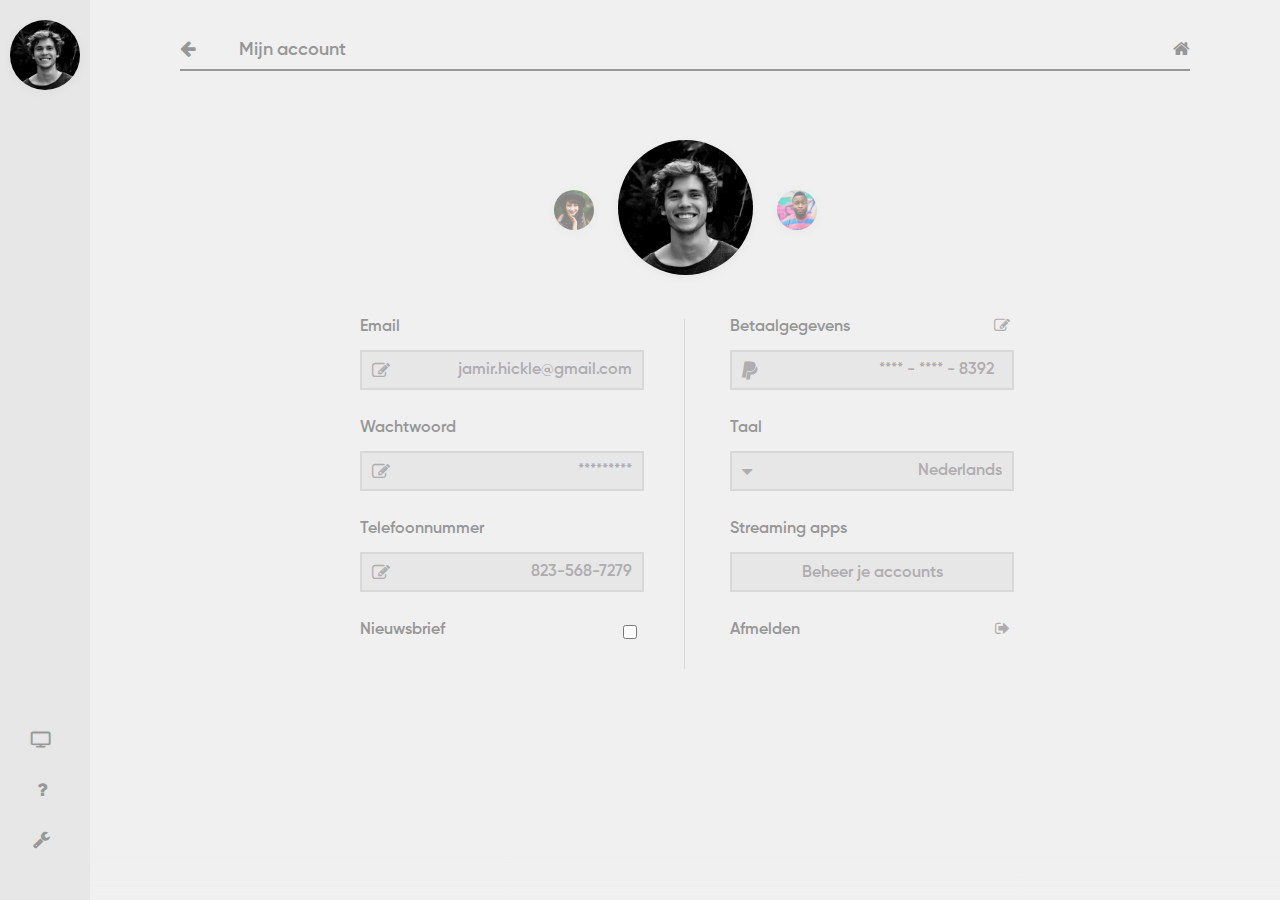
==== pages/account.html @ 816b872e "loading v 1" ====
<!doctype html>

<html lang="NL">
<head>
  <meta charset="utf-8">

    <title>Wizzy</title>
    <meta name="description" content="Bachelorproef van Quinten Berghman in opdracht van de Artesis Plantijn Hogeschool Antwerpen">
    <meta name="author" content="Quinten Berghman">
    <meta name="viewport" content="width=device-width, initial-scale=1">
    <link rel="icon" type="image/x-icon" href="../img/logo.jpg">
    <link rel="stylesheet" href="../css/reset.css">
    <link rel="stylesheet" href="../css/font-awesome.min.css">
    <link rel="stylesheet" href="../css/style.css">
    <link rel="stylesheet" href="../css/mediaquery.css">
</head>

<body>
    
    <div class="grid_container">
        <aside>
            <a href="account.html"><div class="profielfoto"></div></a>
            <i class="fa fa-bars hamburger"></i>
            <div class="icons">
                <ul>
                    <li><a href="tvkeuze.html"><i class="fa fa-television"></i></a></li>
                    <li><a href="faq.html"><i class="fa fa-question"></i></a></li>
                    <li><a href="instellingen.html"><i class="fa fa-wrench"></i></a></li>
                </ul>
            </div>
        </aside>
        
        <main>
            <header class="">
                <ul class="normalBar">
                    <li><a href="#"><i onclick="history.back();" class="fa fa-arrow-left"></i></a></li>
                    <li>Mijn account</li>
                    <li><a href="home.html"><i class="fa fa-home"></i></a></li>
                </ul>
            </header>
            <section class="myAccount">
                <!--<h1>Account gegevens</h1>-->
                    <div class="accountProfiles">
                        <div class="secondProfile"></div>
                        <div class="currentProfile"></div>
                        <div class="thirdProfile"></div>
                    </div>
                <div class="options">
                    <div class=" personalOptions">
                        <h2>Email</h2>
                            <div class="inputColor">
                            <ul>
                                <li><a href="#"><i class="fa fa-pencil-square-o"></i></a></li>
                                <li>jamir.hickle@gmail.com</li>
                            </ul>
                        </div>
                        <h2>Wachtwoord</h2>
                            <div class="inputColor">
                            <ul>
                                <li><a href="#"><i class="fa fa-pencil-square-o"></i></a></li>
                                <li>*********</li>
                            </ul>
                        </div>
                        <h2>Telefoonnummer</h2>
                            <div class="inputColor">
                            <ul>
                                <li><a href="#"><i class="fa fa-pencil-square-o"></i></a></li>
                                <li>823-568-7279</li>
                            </ul>
                        </div>
                        <div class="optionTitle">
                        <label>Nieuwsbrief</label><input type="checkbox">
                        </div>
                    </div>
                    <div class="generalOptions">
                        <h2>Betaalgegevens</h2>
                                <a href="#"><i class="fa fa-pencil-square-o"></i></a>
                            <div class="inputColor">
                            <ul>
                                <li><i class="fa fa-paypal"></i></li>
                                <li>**** - **** - 8392</li>
                            </ul>
                        </div>
                        <h2>Taal</h2>
                            <div class="inputColor">
                                <ul>
                                <li><i class="fa fa-caret-down" aria-hidden="true"></i></li>
                                <li>
                            
                            <select name="language">
                                <option value="nl">Nederlands</option> 
                                <option value="fr">français</option>
                                <option value="en">English</option>
                                <option value="de">Deutsch</option>
                            </select></li>
                                    </ul>
                        </div>
                        <h2>Streaming apps</h2>
                        <a href="#" class="streamingApps">
                        <div class="inputColor">
                            <p>Beheer je accounts</p>
                        </div></a>
                        <h2>Afmelden</h2>
                        <a href="../index.html"><i class="fa fa-sign-out"></i></a>
                    </div>
                </div>
            </section>
        </main>
        
         <footer></footer>
    </div>
    
    <script src="../js/jquery-3.1.1.min.js"></script>
    <script src="../js/isotope.pkgd.min.js"></script>
    <script src="../js/script.js"></script>
</body>
</html>
---- css/style.css ----
@font-face {
    font-family: Gilroy;
    src: url(fonts/Gilroy-Semibold.otf);
}

@font-face {
    font-family: Gilroy;
    src: url(fonts/Gilroy-Medium.otf);
    font-weight:200;
}

body {
    background-color:#F0F0F0;
    font-family:Gilroy;
    color:#AFADAF;
    background-size:cover;
    background-repeat:no-repeat;
    background-position:left;
}

h2{
    font-size:18px;
    color:#979797;
    margin-bottom:30px;
}
.hidden{
    display:none !important;
}

.grid_container {    
    height:100vh;
    display:grid;
    grid-template-columns:90px 90px auto 90px;
    grid-template-rows: auto 100px;
}

.hamburger{
    display:none;
}
aside {
    background-color:#E7E7E7;
    grid-column-start:1;
    position:fixed;
    height:100vh;
    z-index:2;
}

main {
    //background-color:cadetblue;
    grid-column-start:3;
    grid-column-end:4;
    z-index:1;
}

.floatLeft{
    float:left;
}

.floatRight{
    float:right;
}

a {
    color:inherit;
    text-decoration: none;
}

.button{
    background-color:#E7E7E7;
    border:1px solid #D8D8D8;
}

.button:hover{
    background-color:#AFADAF;
    color:#F0F0F0;
}

main section{
    margin-top:100px;
}

footer {
    background-image: linear-gradient(0deg, #F0F0F0 2%, rgba(240,240,240,0.00) 97%);
    height:50px;
    position:fixed;
    bottom:0;
    z-index:1;
    width:100%;
}

input[type=checkbox]{
    background: #E7E7E7;
    border: 1px solid #AFADAF;
    width:14px;
    height:14px;
}

input[type=checkbox]:checked{
    background-color:#E7E7E7;
    border: 1px solid #AFADAF;
    color:black;
}

.normalBar{
    color:#979797;
    padding-bottom:10px;
    border-bottom:2px solid #979797;
}

.normalBar li:nth-of-type(3){
    float:right;
    margin-right:0;
}

.normalBar i{cursor:pointer;}
.normalBar .fa.fa-star-o:hover::before{
    content: "\f005";
}

.filledStar::before{
    content: "\f005";
}

/* ----------------------------------

Sidebar 

----------------------------------- */
.profielfoto {
    width:70px;
    height:70px;
    margin:20px 10px 10px 10px;
    border-radius:50%;
    background: #D8D8D8;
    background-image:url(../img/profielfoto.jpg);
    background-position:center;
    background-size: cover;
    background-repeat:no-repeat;
    box-shadow: 0 2px 9px 0 rgba(157,157,157,0.11);
    cursor:pointer;
}

aside .icons {
    height:auto;
    position:absolute;
    bottom:0px;
}

aside .icons ul {
    text-align: center;
    color: #979797;
    font-size: 18px;
    margin-bottom:50px;
}

aside .icons li {
    margin:31px;
    margin-bottom:20px;
}



aside .icons li:first-of-type {
   text-shadow: 0px 0px 1px #979797;
}


/* ----------------------------------

Home Search Bar 

----------------------------------- */
.headerShadow{
    box-shadow: 0 0 37px 17px #F0F0F0;
    box-shadow:0 0 30px 17px #F0F0F0;
}

header {
    height:100px;
    background-color:#F0F0F0;
    position:fixed;
    z-index:3;
}

header ul {
    padding:40px 0 30px 0;
    color:#AFADAF;
    /*background-color:#F0F0F0;
    box-shadow: 0 0 37px 17px #F0F0F0;
    z-index:3;*/
    
}

header ul li {
    display:inline-block;
    font-size:18px;
    margin-right:40px;
}

.homeNormalBar{color:#D8D8D8;}

.homeNormalBar i{color:#AFADAF;}

.homeNormalBar li:hover{color:#AFADAF;}

.homeNormalBar .selected, .homeNormalBar.selected:hover{color:#AFADAF;}

.homeSearchBar{
    color:#979797;
    padding-bottom:10px;
    border-bottom:2px solid #979797;
}

.homeSearchBar input{
    background-color:#F0F0F0;
    width:600px;
    border:none;
    font-size:18px;
    color:#979797;
}

.homeSearchBar input::-webkit-input-placeholder { /* Chrome/Opera/Safari */
  color: #979797;
}
.homeSearchBar input::-moz-placeholder { /* Firefox 19+ */
  color: #979797;
}
.homeSearchBar input:-ms-input-placeholder { /* IE 10+ */
  color: #979797;
}
.homeSearchBar input:-moz-placeholder { /* Firefox 18- */
  color: #979797;
}

.homeSearchBar li:last-of-type{
    position:relative;
    float:right;
    margin-right:0;
}

.searchExtended{
    margin-top:100px;
    color:#979797;
    z-index:99;
}

.searchExtended h2{
    font-size:24px;
    margin-bottom:30px;
}

.searchExtended article{
    margin-top:40px;
}

.searchExtended article label{
    color:#AFADAF;
}

.searchExtended input[type=checkbox]{
    margin-right:15px;
}

.searchExtended div{
    display:inline-block;
    margin-right:40px;
    margin-bottom:20px;
}

.homeSearchBar li:nth-of-type(2){
    width:4%;
}

/* ----------------------------------

Main - gallery 

----------------------------------- */

main .gallery{
    margin-top:117px;
    //height:auto !important;
    //display:grid;
    //grid-template-columns: repeat(4, 1fr);
    //grid-auto-rows:dense;
    //grid-gap:1rem;
    //justify-content:space-between;
    //margin-bottom:40px;
    
    background-color:aqua;
}

.gallery_item{
    width:220px;
    //height:auto;
    box-shadow: 0 2px 9px 0 rgba(157,157,157,50);    
    position:relative; 
    //width:30.333%;
    //margin-right:3%;
    margin-bottom:30px;
    margin:20px;
    
}

.gallery_item a{
    width:inherit;
    height:inherit;
}

.gallery_item.television{
    background-color:#59AFBA;
    color:#59AFBA;
}

.gallery_item.television:hover{
    box-shadow: 0 0 9px 2px rgba(89,175,186,100);
}

.gallery_item.netflix{
    background-color:#C11C10;
    color:#C11C10;
}

.gallery_item.netflix:hover{
    box-shadow: 0 0 6px 1px rgba(193,28,16,10);
}

.gallery_item.amazon{
    background-color:rgb(120,170,24);
    color:rgb(120,170,24);
}

.gallery_item.amazon:hover{
    box-shadow: 0 0 6px 1px rgba(120,170,24,10);
}

.gallery_item img{
    //width:inherit;
    height:160px;
    min-width:inherit;
    //height:inherit;
}

.gallery_item_info{
    font-size:12px;
    padding:15px;
    height:auto;
    background-color:white; 
}

.gallery_item_info p{
    line-height:1 !important;
    text-align: right;
    font-weight:200;
}

.gallery_item_info i{
    float:left;
    font-size:14px;
    position:relative;
}

.gallery_item_info i img{
    width:25px;
    height:auto;
    position:absolute;
    top:-5px;
}

.amazon .gallery_item_info i img{
    width:45px;
}

.gallery_item .img_container{
    width:220px;
    min-width:220px;
    overflow:hidden;
    width:inherit;
    min-width:inherit;
    height:inherit;
    height:140px;
    margin-bottom:5px;
    
}
.grid-sizer{width:220px;}
/* ----------------------------------

myAccount

----------------------------------- */

.accountProfiles{
    width:283px;
    margin:30px auto;
}

.myAccount{
    margin-top:120px;
}

.myAccount .secondProfile, .thirdProfile{
    width:40px;
    height:40px;
    margin:20px 10px 10px 10px;
    border-radius:50%;
    background: #D8D8D8;
    opacity:0.5;
    background-position:center;
    background-size: cover;
    background-repeat:no-repeat;
    box-shadow: 0 2px 9px 0 rgba(157,157,157,0.11);
    cursor:pointer;
    display:inline-block;
    margin-bottom:55px;
}

.myAccount .secondProfile{
    background-image:url(../img/profielfoto2.jpeg);
}

.myAccount .thirdProfile{
    background-image:url(../img/profielfoto3.jpeg);
}

.myAccount .secondProfile:hover, .thirdProfile:hover{
    opacity:1;
}

.myAccount .currentProfile{
    width:135px;
    height:135px;
    margin:20px 10px 10px 10px;
    border-radius:50%;
    background: #D8D8D8;
    background-image:url(../img/profielfoto.jpg);
    background-position:center;
    background-size: cover;
    background-repeat:no-repeat;
    box-shadow: 0 2px 9px 0 rgba(157,157,157,0.11);
    cursor:pointer;
    display:inline-block;
}

.myAccount .options{
    color:#AFADAF;
}

.myAccount .options > :first-child{
    border-right:1px solid #D8D8D8;
    padding-right:70px;
} 

.myAccount .inputColor{
    background-color:#E7E7E7;
    border: 2px solid #D8D8D8;
    width:280px;
    height:36px;
    margin-bottom:30px;
}

.myAccount .streamingApps .inputColor:hover{
    background-color:#D8D8D8;
    color:#AFADAF;
}

.myAccount h2, .myAccount .optionTitle h2{
    font-size:16px;
    margin-bottom:15px;
}

.myAccount .options li{
    display:inline-block;
}

.myAccount .options li i{
    font-size:18px;
}

.myAccount .options ul{
    padding:10px;
}

.optionTitle label{
    color:#979797;
}

.myAccount .optionTitle{
    width:280px;
}

.myAccount .options ul li:nth-child(1), .optionTitle label, .optionTitle h2 {
    float:left;
}

.myAccount .options ul li:nth-child(2), .optionTitle input, .optionTitle i{
    float:right;
}

.myAccount .generalOptions i.fa.fa-pencil-square-o, .myAccount .generalOptions i.fa.fa-sign-out{
    float:right;
    position:relative;
    top:-33px;
}

.myAccount select{
    font-family:Gilroy;
    font-size:16px;
    color:#AFADAF;
    background-color:#E7E7E7;
    border:none;
    height:25px;
    position:relative;
    padding-left:160px;
    top:-5px;
    text-align:center;
    -webkit-appearance: none;
    display:inline-bock;
    cursor:pointer;
}

.myAccount .streamingApps p{
    text-align:center;
    padding-top:7px;
}

.myAccount .options{
    display:grid;
    grid-template-columns: 325px 280px;
    grid-column-gap: 45px;
    justify-content: center;
}

.myAccount .personalOptions{
    grid-column-start:1;
    grid-column-end: 1;
}

.myAccount .generalOptions{
    grid-column-start:2;
    grid-column-end: 2;
}


/* ----------------------------------

keuzePaneel

----------------------------------- */

.keuzePaneel .suggestieOption, .keuzePaneel .kanaalOption{
    width:45%;
    color:#979797;
    text-align:center;
}

.keuzePaneel .suggestieOption .selectFunctie{
    background:url(../img/suggesties.jpg) no-repeat;
    background-size:cover;
    background-position:left;
    height:375px;
}

.keuzePaneel .kanaalOption .selectFunctie{
    background:url(../img/planTV.jpg) no-repeat;
    background-size:cover;
    background-position:center;
    height:375px;
}

.keuzePaneel h2{
    margin:30px 0;
    font-size:18px;
}

.keuzePaneel p{
    font-size:12px;
    margin:0 20px;
    color:#AFADAF;
}

/* ----------------------------------

suggesties

----------------------------------- *//*
.suggestionBox{
    outline:2px solid #979797;
    margin-top:30px;
    height:540px;
}

.suggestionBox .suggestionPicture{
    height:540px;
    width:40%;
    background-image:url(../img/series/perfect.jpg);
    background-position:center;
    background-size: cover;
    background-repeat:no-repeat;*//*
    border-right:2px solid #979797;
    overflow: hidden;
}

.suggestionBox .suggestionInfo{
    width:50%;
    height:540px;
    padding-right:40px;
    padding-left:40px;
}
*/
.aanpassenSuggesties .suggestionBox{
    outline:2px solid #979797;
    margin-top:30px;
    height:540px;
}

.suggesties .suggestionBox{
    height:540px;
    display:grid;
    margin-top:30px;
    outline:2px solid #979797;
    grid-template-columns: 40% 60%;
}

.suggestionPicture{
    height:inherit;
    grid-column-start: 1;
    border-right:2px solid #979797;
    overflow:hidden;
}

 .suggestionPicture img{
    height:inherit;
    width:auto;
    position:relative;
    left:-350px;
}

.suggestionInfo{
      padding-right:40px;
        padding-left:40px;
}

.navUL li{
    display:inline-block;
    margin-right:40px;
    color:#AFADAF;
    cursor:pointer;
}

.navUL li:hover{
    color:#979797;
}

.navUL .selected{
    color:#979797;
}

.navUL li:nth-of-type(3){
    float:right;
    margin:0;
}

.suggestionBox .suggestionInfo h1{
    font-size:36px;
    color:#979797;
    margin:30px 0;
}

.suggestionBox .suggestionInfo .metaInfo li{
    display:inline-block;
    margin-right:30px;
    color:#979797;
}

.suggestionBox .suggestionInfo .serieTags li{
    display:inline-block;
    background-color:#AFADAF;
    padding:5px;
    color:#F0F0F0;
    margin-right:15px;
    margin:20px 15px 20px 0;
    font-size:10px;
}

.suggestionBox .suggestionInfo p{
    color:#979797;
    line-height: 18px;
    text-align:justify;
    font-size:12px;
}

.suggestionBox .cancelSuggestion{
    width:150px;
    height:40px;
    background-color:#E7E7E7;
    border:1px solid #D8D8D8;
    color:#AFADAF;
    font-size:26px;
    float:left;
}

.suggestionBox .acceptSuggestion{
    width:150px;
    height:40px;
    background-color:#D8D8D8;
    border:1px solid #D8D8D8;
    color:#979797;
    font-size:26px;
    float:right;
}

.suggestionBox .cancelSuggestion i, .suggestionBox .acceptSuggestion i{
    width:inherit;
    text-align:center;
    padding-top:5px;
}

.suggestionBox .decideSuggestion{
    margin-top:10%;
}

.aanpassenSuggesties .suggestionBox{
    overflow-x:auto;
}

.suggestionBox .preferChanges li{
    padding:15px 30px;
    font-size:14px;
}

.suggestionBox .preferChanges li input{
    float:right; 
}

.suggestionBox .preferChanges li:nth-of-type(odd){
    background-color:#E7E7E7;
}

.suggestionBox .preferChanges li:nth-of-type(even){
    padding:15px 30px
}
::-webkit-scrollbar {
    width: 0px;  /* remove scrollbar space */
    background: transparent;  /* optional: just make scrollbar invisible */
}

.aanpassenSuggesties .searchBar{
    background-color:#E7E7E7;
    border:1px solid #D8D8D8;
    color:#AFADAF;
    width:auto;
}

.aanpassenSuggesties .searchBar input::placeholder{
    color:#AFADAF;
    background-color:#E7E7E7;
    font-family:Gilroy;
    font-size:14px;
}

.aanpassenSuggesties input#searchSuggestions::-webkit-input-placeholder, .aanpassenSuggesties input#searchSuggestions::-moz-placeholder, .aanpassenSuggesties input#searchSuggestions:-ms-input-placeholder, .aanpassenSuggesties input#searchSuggestions:-moz-placeholder {
    color:#AFADAF;
    font-family:Gilroy;
    font-size:14px;
}

.aanpassenSuggesties input:focus{
    outline-offset:0;
    outline:none;
    font-family:Gilroy;
    font-size:14px;
    color:#AFADAF;
}

.aanpassenSuggesties .searchBar i{
    float:right;
    padding:15px 30px;
}

.aanpassenSuggesties .searchBar input{
    background-color:#E7E7E7;
    border:none;
    width:40%;
    font-size:14px;
    padding:15px 0px 15px 30px;
    font-family:Gilroy;
    color:#AFADAF;
    grid-column-start: 1;
}

/* ----------------------------------

FAQ

----------------------------------- */

.FAQ .searchBar{
    background-color:#E7E7E7;
    border:1px solid #D8D8D8;
    color:#AFADAF;
    width:auto;
}


.FAQ .searchBar input{
    background-color:#E7E7E7;
    border:none;
    font-size:14px;
    padding:15px 0px 15px 30px;
    font-family:Gilroy;
    color:#AFADAF;
    width:85%;
}
.FAQ .searchBar input::placeholder{
    color:#AFADAF;
    background-color:#E7E7E7;
    font-family:Gilroy;
    font-size:14px;
}

.FAQ input#searchFAQ::-webkit-input-placeholder, .FAQ input#searchFAQ::-moz-placeholder, .FAQ input#searchFAQ:-ms-input-placeholder, .FAQ input#searchFAQ:-moz-placeholder {
    color:#AFADAF;
    font-family:Gilroy;
    font-size:14px;
}

.FAQ input:focus{
    outline-offset:0;
    outline:none;
    font-family:Gilroy;
    font-size:14px;
    color:#AFADAF;
}

.FAQ .searchBar i{
    float:right;
    padding:15px 30px;
}

.FAQ .thirds-subgrid{
    margin-top:100px;
    justify-items:center;
}

.thirds-subgrid{
    display:grid;
    grid-template-columns:1/3 1/3 1/3;
    grid-template-rows:100%;
}
.first-third{
    grid-column-start:1;
    grid-row-start:1;
}

.second-third{
    grid-column-start:2;
    grid-row-start:1;
}

.third-third{
    grid-column-start:3;
    grid-row-start:1;
}

.FAQ h2{
    font-size:18px;
    color:#979797;
    margin-bottom:30px;
}

.FAQ li{
    margin-bottom:15px;
    font-size:12px;
    color:#AFADAF;
}

.FAQ li:hover{
    color:#979797;
}

.FAQ h1{
    font-size:16px;
    color:#AFADAF;
    margin-top:120px;
    text-align:center;
}

.FAQ tr{
    margin-bottom:40px;
    border-bottom:1px solid #D8D8D8;
    cursor: pointer;
}
.FAQ .FAQ_search tr td, .FAQ_article p{
    display:block;
    font-size:12px;
    text-align: justify;
    font-weight:200;
    color:#AFADAF;
    padding-left:30px;
    padding-bottom:15px;
    line-height:18px;
}
.FAQ .FAQ_search tr td:first-of-type, .FAQ_article h3{
    font-weight:bold;
    font-size:16px;
    margin-bottom:15px;
    margin-top:30px;
    color:#979797;
    padding:0;
}

.FAQ_search{margin-top:20px;}
table{width:100%;}

.FAQ_article{
    margin-top:50px;
}
.FAQ_article h3:nth-of-type(even){
    margin-bottom:50px;
}
.FAQ_article table tr{
    cursor:default!important;
    border:none;
}

.FAQ_article td{
    display:inline-block;
}

.FAQ_article tr{
    display:grid;
    grid-template-columns: 20% 73%;
    grid-gap:2%;
    justify-content: center;
    align-content: center;
}
.FAQ_article td:nth-of-type(even){
    align-self:center;
    font-size:12px;
    text-align: justify;
    font-weight:200;
    color:#AFADAF;
    line-height:18px;
    width:80%;
}

.FAQ_article p{
    margin-bottom:40px;
    border-bottom:1px solid #D8D8D8;
}

.FAQ_article .FAQ_article_footer p{
    border-bottom:none;
    margin:0;
    padding:0;
    border-top:1px solid #D8D8D8;
    padding-top:20px;
    margin-bottom:40px;
}

.FAQ_article .FAQ_article_footer {
    margin-bottom:40px;
}

.FAQ_article .FAQ_article_footer b{
    float:right;
    padding:0 10px;
    width:30px;
    text-align:center;
    background-color:#E7E7E7;
    cursor:pointer;
}

.FAQ_article .FAQ_article_footer b:hover {
    color:#AFADAF;
    background-color:#D8D8D8;
}

.FAQ_article .FAQ_article_footer b:nth-of-type(2){
    margin-right:10px;
}

span[data-filter]{
    font-weight:400;
    cursor:pointer;
    color:#979797;
}

.FAQ_article.error{
    text-align:center;
}

.FAQ_article.error p{
    padding:0;
    width:100%;
    text-align:center!important;
    border:none;
}

.FAQ_article.error h3{
    border-top:1px solid #D8D8D8;
    padding-top:30px;
}

.FAQ_article.error i{
    font-size:70px;
}

.FAQ_article.error p a{
    color:#E7E7E7;
    font-size:12px;
}

.FAQ_article.error{
    display:grid;
    justify-content: center;
    align-content: center;
}

.FAQ_article.error .choiceBox{
    display:grid;
    justify-content: center;
    align-content: center;
}

.stappenplan{
    display:grid;
    grid-template-columns: repeat(4,20%);
    justify-content: center;
    grid-gap:5%;
}

.stappenplan div{
    display:grid;
    justify-items:center;
}

.stappenplan img{
    margin-bottom:15px;
}

.stappenplan p{
    border-bottom:none;
    padding:0;
    text-align: center;
}


/* ----------------------------------

Instellingen

----------------------------------- */
.meldingen{
    width:280px;
    margin-bottom:40px;
}

.meldingen .notifEpisode{
    margin-bottom:15px;
}

.meldingen .notifEpisode input, .meldingen .notifSuggestion input{
    float:right;
}

.meldingen .notifSuggestion{
    margin-bottom:40px;
}

.meldingen .latestNotifications li{
    background-color:#E7E7E7;
    border:1px solid #D8D8D8;
    margin-bottom:15px;
    clear:both;
    padding:10px 20px;
}

.meldingen .latestNotifications li p{
    display:inline-block;
    float:right;
}

.meldingen .showAll{
    width:280px;
    height:36px;
    margin-bottom:30px;
}

.meldingen .showAll p{
    text-align: center;
    padding-top:7.5px;
}

.databeheer{
    width:280px;
    margin-bottom:40px;
}

.databeheer .dataPie{
    width: 180px; 
    height: 180px;
    border-radius: 50%;
    background: conic-gradient(#D8D8D8 57%, #979797 0 75%, #E7E7E7 0);
    margin:0 auto;
}

.databeheer .pieContainer{
    position:relative;
}

.databeheer .pieContainer p:nth-of-type(1){
    position:absolute;
    display:inline-block;
    top:10px;
    left:25px;   
}

.databeheer .pieContainer p:nth-of-type(2){
    position:absolute;
    display:inline-block;
    top:140px;
    left:20px;
}

.databeheer .pieContainer p:nth-of-type(3){
    position:absolute;
    display:inline-block;
    top:75px;
    left:250px; 
}

.databeheer .pieContainer{
    margin-bottom:20px;
}

.databeheer ul li div{
    width:18px;
    height:18px;
    display:inline-block;
    position:relative;
    top:5px;
    margin-right:5px;
}

.databeheer ul li:nth-of-type(1) div{
    background-color:#E7E7E7;
}

.databeheer ul li:nth-of-type(2) div{
    background-color:#D8D8D8;
}

.databeheer ul li:nth-of-type(3) div{
    background-color:#979797;
}

.databeheer ul li{
    font-size:10px;
    display:inline-block;
    margin-right:30px;
    position:relative;
    top:-2px;
}

.databeheer ul{
    margin-bottom:15px;
}

.databeheer .deleteOld{
    width:280px;
    height:36px;
}

.databeheer .deleteOld p{
    text-align: center;
    padding-top:7.5px;
}

.appInfo{
    clear:both;
}

.appInfo .legal{
    float:left;
}

.appInfo .legal li a:hover{
    color:#979797;
}

.appInfo .version{
    float:right;
}

.appInfo ul li{
    padding-bottom:15px;
    clear:both;
}

.appInfo .version li p:first-of-type{
    float:left;
    padding-bottom:15px;
}

.appInfo .version li p:nth-of-type(2){
    float:right;
}

/*
.instellingen-grid{
    display:grid;
    grid-template-columns: 280px 280px;
    grid-template-rows:315px auto;
    justify-content: center;
    grid-column-gap: auto;
    grid-row-gap:80px;
}

.meldingen{
    grid-column-start:1;
    grid-column-end:1;
    grid-row-start:1;
    grid-row-end:1;
    background-color:firebrick;
}

.databeheer{
    grid-column-start: 2;
    grid-column-end:2;
    grid-row-start:1;
    grid-row-end:1;
    background-color:aquamarine;
}

.appInfo{
    grid-column-start:1;
    grid-column-end:2;
    grid-row-start:2;
    grid-row-end:2;
    background-color:fuchsia;
}
*/

.instellingen-grid{
    display:grid;
    //background-color:silver;
    grid-template-rows:330px 200px;
    grid-row-gap:40px;
    justify-content:center;
}

.half-grid{
    display:grid;
    grid-column-start:1;
    grid-template-rows:50% 50%;
    //background-color:dodgerblue;
    justify-content: center;
    grid-column-gap: 40px;

}

.meldingen{
    grid-column-start:1;
    grid-column-end:1;
    grid-row-start:1;
    grid-row-end:1;
   // background-color:firebrick;
    height:330px;
}

.databeheer{
    grid-column-start: 2;
    grid-column-end:2;
    grid-row-start:1;
    grid-row-end:1;
    //background-color:aquamarine;
    height:330px;
}

.percentage{display:none;}

.appInfo{
    grid-column-start:1;
    grid-column-end:2;
    grid-row-start:2;
    grid-row-end:2;
    //background-color:fuchsia;
}*/
/* ----------------------------------

Serie

----------------------------------- */
/*
.serie{
    display:grid;
    grid-template-columns:auto 250px;
    grid-column-gap:40px;
}

.afleveringen{
    grid-column-start: 1;
    padding-right:40px;
    height:82vh;
    border-right:2px solid #AFADAF;
}

.serieInfo{
    width:250px;
    grid-column-start: 2;
}
*/
.serieInfo p{
    font-size:12px;
    text-align:justify;
}

.serieInfo li{
    font-size:12px;
    display:inline-block;
    margin-bottom:15px;
}

.serieInfo li:nth-of-type(even){
    float:right;
    clear:right;
}

.serieInfo li:nth-of-type(odd){
    float:left;
    clear:left;
}

.serieInfo ul{
    margin-bottom:40px;
    height:38px;
}

.serieInfo label{
    font-size:12px;
}

.serieInfo input{
    float:right;
}

.serieInfo h2:last-of-type{
    clear:both;
}

.serieOption{
    clear:both;
}

.serieInfo h2:nth-of-type(2), .serieInfo h2:nth-of-type(3){
    margin-top:30px;
}

.serieHeader .normalBar li:nth-of-type(4){
    float:right;
    margin-right:15px;
}
/*
.serie .aflList{
    display:grid;
    grid-template-columns: ;
    overflow-x: scroll;
}

.serie .aflList div{
    width:189px;
    height:189px;
    background-color:blue;
    margin-bottom:30px;
    margin-right:20px;
    position:relative;
}
*/
/*
.serie .aflList div.seen:after{
    content:'\A';
    //position:absolute;
    //width:100%; 
    //height:100%;
    top:0; left:0;
    background:rgba(0,0,0,0.6);
    opacity:1;
    transition: all 0.5s;
    -webkit-transition: all 0.5s;
}

.serie .aflList div.seen:hover:after{
    opacity:0;
}
*/
.serie .aflList p{
    display:inline-block;
   // color:#F0F0F0;
    width:inherit;
    position:absolute;
    bottom:3px;
}

.serie .aflList p i{
    padding:0 15px 0 15px;
}

.serie .aflList p i:last-of-type{
    float:right;
}

.rating img{
    display:inline-block;
    margin-right:15px;
}

.rating p{
    display:inline-block;
    position:relative;
    top:-10px;
}

.filmInfo{
    height:75vh;
    position: relative;
}

.filmInfo img.coverPic{
    width:100%;
    height:auto;
}

.coverPix{
    height:40vh;
    margin-bottom:15px;
    overflow: hidden;
}

.watch{
    position:absolute;
    bottom:0;
    width:100%;
    padding:10px 0px 10px ;
    text-align: center;
    background-color:#979797;
    color:#D8D8D8;
}

.details p{
    margin-bottom:5px;
}

.serie{
    display:grid;
    grid-template-columns:60% 35%;
    grid-gap:5%;
    height:auto;
}

.afleveringen{
    grid-column-start: 1;  
}

.afleveringen h2 a{
    cursor:default;
    margin-bottom:30px;
    overflow:hidden;
}

.aflList{
    display:grid;
    grid-template-columns: repeat(3, 1fr);
    grid-auto-rows: dense;
    grid-gap:40px;
    height:80vh;
    overflow:scroll;
}

.serieInfo{
    grid-column-start: 2;
}

.serieInfo p{
    text-align: justify;
    font-weight:200;
    font-size:14px;
}

.serie .aflList div{
    justify-self:stretch;
    align-self:stretch;
    width:auto;
    background-color:blue;
    position:relative;
    background-position: center;
    background-size:cover;
}

.serie .aflList div p{
    width:100%;
}

.serie .aflList div i{
    cursor:pointer;
}

/* PLAN TV */

.planTV{
    height:80vh;
    display:grid;
    justify-content: center;
    align-content: center;
}

.choiceBox{
    width:500px;
    height:350px;
    background-color:#E7E7E7;
    padding:30px 40px;
    box-shadow: 0 2px 9px 0 rgba(157,157,157,0.11);
}

.step1,.step2,.step3{
    display:grid;
    position:relative;
    grid-template-rows:10% 80% 10%;
    grid-template-columns: auto;
    height:inherit;
}

.choiceBox h2{
    grid-row-start: 1;
    grid-column-start: 1;
}

.choiceBox .boxContent{
    grid-row-start:2;
    grid-column-start: 1;
    justify-self: center;
    align-self:center;
}

.boxContent .profile{
    width:90px;
    height:90px;
    margin:0 20px 0 20px;
    border-radius:50%;
    background: #D8D8D8;
    opacity:0.5;
    background-position:center;
    background-size: cover;
    background-repeat:no-repeat;
    box-shadow: 0 2px 9px 0 rgba(157,157,157,0.11);
    cursor:pointer;
    display:inline-block;
}

.profile.prof_one{
    background-image:url(../img/profielfoto.jpg);
}

.profile.prof_two{
    background-image:url(../img/profielfoto2.jpeg);
}

.profile.prof_three{
    background-image:url(../img/profielfoto3.jpeg);
}

.profile.prof_one:hover,.profile.prof_two:hover,.profile.prof_three:hover{
    opacity:0.8;
}

.opacity{
    opacity:1!important;
}

.boxButtons{
    display:grid;
    justify-content:center;
    align-content:end;
}

.choiceBox a{
    padding:10px 15px;
    background-color:#AFADAF;
    color:#E7E7E7;
    width:100px;
    text-align: center;
    margin-right:10px;
    grid-row-start:3;
    text-align: center;
}

.choiceBox a:hover{
    background-color:#979797;
}

.watchNow{
    width:150px;
    height:auto;
    display:inline-block;
    padding:20px;
    cursor:pointer;
}

.watchNow:hover{
    outline:1px solid #ADADAD;
    outline:1px solid #1C6E9C;
}

.watchNow:first-of-type{
    margin-right:40px;
}

.watchNow i{
    width:100%;
    text-align: center;
    font-size:40px;
    margin-bottom:20px;
}

.watchNow p{
    text-align:center;
}

.watchBorder{
    outline:1px solid #ADADAD;
    background-color:#ADADAD;
    color:#E7E7E7;
    background-color:#1C6E9C;
}

.watchChoice{
    width:75px;
    height:auto;
    display:inline-block;
    padding:14px 30px;
    margin: 15px 15px 0 0;
    cursor:pointer;
}

.watchChoice:hover{
    outline:1px solid #ADADAD;
    outline:1px solid #1C6E9C;
}


.watchChoice i{
    width:100%;
    text-align: center;
    font-size:40px;
    margin-bottom:20px;
}

.watchChoice p{
    text-align:center;
}

.watchChoice:nth-of-type(1),.watchChoice:nth-of-type(4){
    margin-left:20px;
}

.watchChoice.top{
    margin-top:0;
}

.watchChoice.bot{
    margin-bottom:0;
}

.step4 i{
    font-size:100px;
    align-self:center;
    justify-self:center;
}

.step4 p{
    text-align: center;
    margin-top:50px;
}

.step4 .boxContent{
    display:grid;
    margin-top:15%;
}
---- css/mediaquery.css ----
@media screen and (max-width:1000px){
    .serieInfo .serieSynopsis{
        font-size:12px;
    }
}

@media screen and (max-width:910px){
    main section{margin-top:120px;}
    header{box-shadow:0 0 30px 17px #F0F0F0;}
    /* ACCOUNT PAGE */

    .myAccount .options{
        display:grid;
        grid-template-columns: auto;
}

    .myAccount .personalOptions{
        grid-column-start:1;
        grid-column-end: 1;
        padding-bottom:30px;
    }

    .myAccount .generalOptions{
        grid-column-start:1;
        grid-column-end: 1;
        padding-bottom:30px;
    }
    
    .myAccount .options > :first-child{
        border:none;
        padding-right:0;
    }
    
    
    /* FAQ */
    
    .FAQ{margin-top:120px;}
    .thirds-subgrid{
        display:block;
    }
    
    .FAQ .thirds-subgrid{
        margin-top:50px;
    }
    
    .first-third,.second-third{
        margin:0 0 30px 0;
    }
    
    .third-third{margin-bottom:60px;}
    
    .FAQ h2{
        padding:10px 15px;
        background-color:#AFADAF;
        color:white;
    }
    
    /* TV KEUZE */
    .keuzePaneel{margin-top:130px;}
    .keuzePaneel .suggestieOption, .keuzePaneel .kanaalOption{
        width:100%;
        margin-bottom:5%;
    }
    
    .keuzePaneel .suggestieOption .selectFunctie, .keuzePaneel .kanaalOption .selectFunctie{
        background-size:cover;
        background-position:left;
        height:200px;
    }
    
    .keuzePaneel .kanaalOption p, .keuzePaneel .suggestieOption p {
        display:none;   
    }
    
    /* SUGGESTIES */
    
    .suggesties,.aanpassenSuggesties{margin-top:120px;}
    .suggesties .suggestionBox{
        height:auto;
        display:grid;
        grid-template-columns:auto;
        grid-template-rows:200px auto;
        margin-bottom:40px;
    }
    
    .suggestionPicture{
        grid-column-start: 1;
        grid-row-start: 1;
        border-right:none;
        border-bottom: 2px solid #979797;
        height:200px;
    }
    
    .suggestionPicture img{
        position:initial;
        width:100%;
        height:auto;
    }
    
    .suggestionInfo{
        grid-column-start:1;
        grid-row-start:2;
    }
    
    .suggestionBox .suggestionInfo p{
        font-size:11px;
        line-height:16px !important;
    }
    
    .decideSuggestion{
        height:40px;
        margin-bottom:40px;
    }
    
    /* INSTELLINGEN */
    
    .half-grid{
        display:block;
    }
    
    .instellingen-grid{
        display:block;
    }
    
    .meldingen,.databeheer,.appInfo{
        display:block;
        width:inherit;
    }
    
    .meldingen .showAll, .databeheer .deleteOld{
        width:inherit;
    }
    
    .appInfo .version{
        float:none;
        margin-bottom:60px;
    }
    .databeheer .pieContainer p:nth-of-type(1),.databeheer .pieContainer p:nth-of-type(2),.databeheer .pieContainer p:nth-of-type(3){
        display:none;
    }
    
    .percentage{
        display:inline-block;
    }
    
    /* PLANTV */
    
    .choiceBox{
        width:50vw;
    }
    
    .boxContent .profile{
        margin:0 15px;
        width:70px;
        height:70px;
    }
    
    .watchNow{
        width:150px;
        padding:5px;
    }
    .watchNow:first-of-type{
        margin-right:10px;
    }

    .watchNow i{
        width:100%;
        text-align: center;
        font-size:36px;
        margin-bottom:20px;
    }
    
    .choiceBox a{
        width:60px;
        font-size:14px;
    }
    
    .watchChoice{
        width:60px;
        padding:10px 15px;
        margin: 15px 15px 0 0;
    }

    .watchChoice i{
        font-size:26px;
        margin-bottom:5px;
    }
    
    .watchChoice p{
        font-size:10px;
    }

    .watchChoice:nth-of-type(1),.watchChoice:nth-of-type(4){
        margin-left:15px;
    }
    
    /* SERIES */
    .serie{
        grid-template-columns:98%;
    }
    
    .afleveringen{
        grid-column-start:1;
    }
    
    .serie .afleveringen h2{
        display:inline-block!important;
    }
    
    .serie .afleveringen h2:nth-of-type(2){
        float:right;
    }
    
    .serie .serieInfo{
        grid-column-start: 1;
        margin-bottom:40px;
    }
    
    .afleveringen h2 a{
        cursor:pointer;
    }
    
    .filmInfo{
        height:70vh;
    }

    .coverPix {
        max-height:40vh;
        min-height:20vh;
        height:auto;
    }
    
}

@media screen and (max-width:760px){
    .FAQ .searchBar input{
        width:75%;
    }
    
    .stappenplan{
        grid-template-columns: repeat(2,40%);
        grid-gap:10%;
    }
}

@media screen and (max-width:680px){
    .navUL li{
        margin-right:0;
        font-size:14px;
    }
    
    .navUL li:first-of-type{
        float:left;
    }
    
    .navUL li:nth-of-type(2){
        float:right
    }
    
    .navUL{height:20px;}
    
    
    .aanpassenSuggesties .fa.fa-search{
        display:none;
    }
    /* PLAN TV*/
    .watchNow{
        width:80px;
        padding:5px;
    }
    .watchNow:first-of-type{
        margin-right:5px;
    }
    
    .watchNow p{
        font-size:12px;
    }
    .watchNow i{
        text-align: center;
        font-size:36px;
        margin-bottom:20px;
    }
    
    .choiceBox a{
        width:60px;
        font-size:14px;
    }
    
}

@media screen and (max-width:670px){
    .suggestionBox .cancelSuggestion, .suggestionBox .acceptSuggestion{
        width:100px;
    }
    .suggestionBox .suggestionInfo .metaInfo li{
        font-size:11px;
        margin-right:20px;
    }
    
    .suggestionPicture{
        height:20vh;
    }
     .suggesties .suggestionBox{
        grid-template-rows:20vh auto;
    }
    
    /* PLAN TV */
    
    .choiceBox{
        width:inherit;
    }
    
    .boxContent .profile{
        margin: 10px 100px;
        width:60px;
        height:60px;
    }
    
    .watchChoice{
        width:40px;
        padding:10px 15px;
        margin: 10px 10px 0 0;
    }

    .watchChoice i{
        font-size:26px;
        margin-bottom:5px;
    }
    
    .watchChoice p{
        font-size:8px;
    }

    .watchChoice:nth-of-type(1),.watchChoice:nth-of-type(4){
        margin-left:0;
    }
        
}

@media screen and (max-width:540px){
    .grid_container{
        grid-template-columns: 40px auto 40px;
        grid-template-rows: 100px auto;
    }
    
    aside{
        grid-row-start: 1;
        width:100vw;
        height:70px;
        display:grid;
        align-items: center;
        justify-content:space-between;
        grid-template-columns: auto;
    }
    
    aside .icons{
        display:none;
    }
    
    aside .profielfoto{
        margin: 0 0 0 40px;
        display:inline-block;
        grid-column-start:1;
        position:relative;
        top:20px;
        width:55px;
        height:55px;
    }
    
    aside .fa.fa-bars.hamburger{
        display:inline-block;
        width:13px;
        float:right;
        margin-right:40px;
        grid-column-start:2;
        cursor:pointer;
    }
    
    aside .fa.fa-bars.hamburger:hover{
        color:#979797;
    }
    
    main{
        grid-column-start:2;
        grid-column-end:2;
        grid-row-start: 2;
    }
    
    header{
        margin-top:-30px;
    }
    
    section{
        margin-top:80px;
    }
    
    .FAQ{margin-top:90px;}
    .FAQ .thirds-subgrid{margin-top:70px;}
    .keuzePaneel{margin-top:100px;}
    
    .suggestionPicture{
        height:150px;
    }
     .suggesties .suggestionBox{
        grid-template-rows:150px auto;
    }
    
    .suggesties,.aanpassenSuggesties{margin-top:90px;}
    
    .aanpassenSuggesties .suggestionBox{
        height:65vh;
    }
    
     /* PLAN TV */
    
    .planTV{
        display:block;
        margin-top:100px;
        height:auto;
    }
    
    .choiceBox{
        display:block;
        padding:0;
        background-color:#F0F0F0;
        box-shadow: none;
        height:auto;
    }
    
    .step1,.step2,.step3{
        display:block;
        height:auto;
    }
    
    .boxContent{
        display:grid;
        justify-content: center;
        margin-bottom:30px;
        height:52vh;
        width:inherit;
    }
    
    .boxContent .profile{
        margin: 20px 0;
        width:90px;
        height:90px;
        display:block;
    }
    
    .watchNow:first-of-type{margin:0px;}
    .watchNow{
        width:inherit;
        width:70vw;
        display:grid;
        justify-content: center;
        align-content: center;
        outline:1px solid #1C6E9C;
        height:150px;
    }
    
    .watchNow i{
        font-size:38px;    
    }
    
    .watchNow p{
        font-size:16px;
    }
    
    .step3 .boxContent{
        display:block;
        display:grid;
        grid-template-columns: repeat(2,1fr);
        grid-template-rows:repeat(3,1fr);
        grid-gap:1rem;
        grid-column-gap:0rem;
    }
    
    .watchChoice:nth-of-type(odd){
        grid-column-start:1;
        margin-left:30px;
    }
    
    .watchChoice:nth-of-type(even){
        grid-column-start:2;
        margin-left:30px;
    }
    
    .watchChoice:nth-of-type(1),.watchChoice:nth-of-type(2){
        grid-row-start:1;
    }
    
    .watchChoice:nth-of-type(3),.watchChoice:nth-of-type(4){
        grid-row-start:2;
    }
    
    .watchChoice:nth-of-type(5),.watchChoice:nth-of-type(6){
        grid-row-start:3;
    }
    
    .watchChoice{
        margin:20px 20px 0 0;
        display:inline-block;
        width:100px;
        padding:20px 0;
        grid-column-start: 1;
        
    }
    
    .watchChoice i{
        font-size:30px;
    }
    
    .watchChoice p{
        font-size:16px;
    }
    
    .watchChoice.top{
        margin-top:20px!important;
    }
    
    .serie{
        grid-template-columns:99%;
        margin-top:90px;
    }
    
    
    .aflList, .filmInfo{
        height:68vh;
    }
    
    .filmInfo{
        padding-bottom:100px;
        margin-bottom:50px;
        height:auto;
    }
    
    .coverPix{
        max-height:50px;
    }
    
    .homeNormalBar li:nth-of-type(1){
        margin-left:20%;
    }
    
}
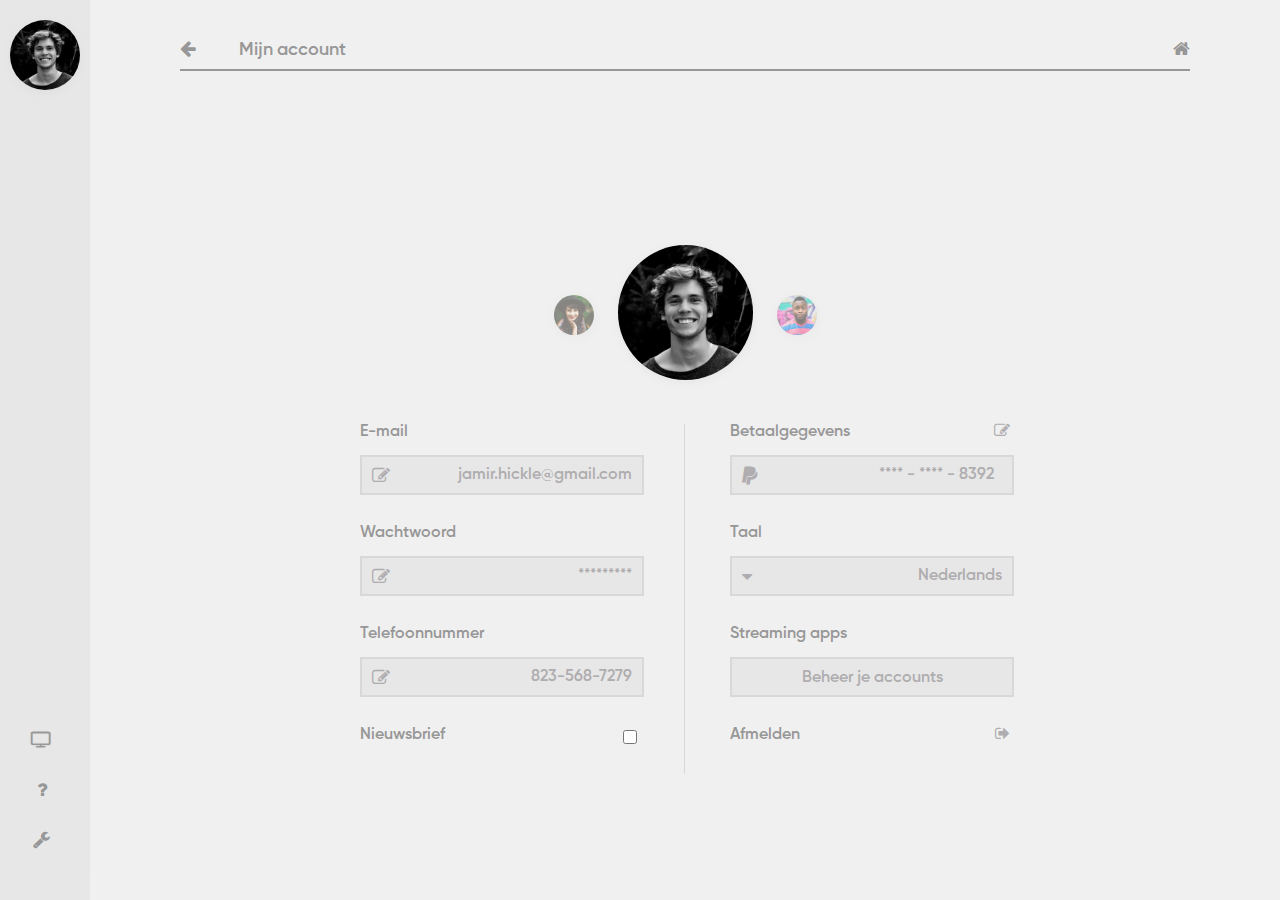
==== commit 09f82669: "v6" ====
--- a/pages/account.html
+++ b/pages/account.html
@@ -8,7 +8,7 @@
     <meta name="description" content="Bachelorproef van Quinten Berghman in opdracht van de Artesis Plantijn Hogeschool Antwerpen">
     <meta name="author" content="Quinten Berghman">
     <meta name="viewport" content="width=device-width, initial-scale=1">
-    <link rel="icon" type="image/x-icon" href="../img/logo.jpg">
+    <link rel="icon" type="image/x-icon" href="favicon.ico">
     <link rel="stylesheet" href="../css/reset.css">
     <link rel="stylesheet" href="../css/font-awesome.min.css">
     <link rel="stylesheet" href="../css/style.css">
@@ -29,7 +29,7 @@
                 </ul>
             </div>
         </aside>
-        
+                    
         <main>
             <header class="">
                 <ul class="normalBar">
@@ -38,6 +38,7 @@
                     <li><a href="home.html"><i class="fa fa-home"></i></a></li>
                 </ul>
             </header>
+            
             <section class="myAccount">
                 <!--<h1>Account gegevens</h1>-->
                     <div class="accountProfiles">
@@ -47,24 +48,24 @@
                     </div>
                 <div class="options">
                     <div class=" personalOptions">
-                        <h2>Email</h2>
+                        <h2>E-mail</h2>
                             <div class="inputColor">
                             <ul>
-                                <li><a href="#"><i class="fa fa-pencil-square-o"></i></a></li>
+                                <li data-popup="email"><a href="#"><i class="fa fa-pencil-square-o"></i></a></li>
                                 <li>jamir.hickle@gmail.com</li>
                             </ul>
                         </div>
                         <h2>Wachtwoord</h2>
                             <div class="inputColor">
                             <ul>
-                                <li><a href="#"><i class="fa fa-pencil-square-o"></i></a></li>
+                                <li data-popup="wachtwoord"><a href="#"><i class="fa fa-pencil-square-o"></i></a></li>
                                 <li>*********</li>
                             </ul>
                         </div>
                         <h2>Telefoonnummer</h2>
                             <div class="inputColor">
                             <ul>
-                                <li><a href="#"><i class="fa fa-pencil-square-o"></i></a></li>
+                                <li data-popup="telefoonnummer"><a href="#"><i class="fa fa-pencil-square-o"></i></a></li>
                                 <li>823-568-7279</li>
                             </ul>
                         </div>
@@ -74,7 +75,7 @@
                     </div>
                     <div class="generalOptions">
                         <h2>Betaalgegevens</h2>
-                                <a href="#"><i class="fa fa-pencil-square-o"></i></a>
+                                <a href="#" data-popup="betaalgegevens"><i class="fa fa-pencil-square-o"></i></a>
                             <div class="inputColor">
                             <ul>
                                 <li><i class="fa fa-paypal"></i></li>
@@ -96,7 +97,7 @@
                                     </ul>
                         </div>
                         <h2>Streaming apps</h2>
-                        <a href="#" class="streamingApps">
+                        <a href="#" class="streamingApps" data-popup="streamingApps">
                         <div class="inputColor">
                             <p>Beheer je accounts</p>
                         </div></a>
--- a/css/style.css
+++ b/css/style.css
@@ -32,6 +32,7 @@
     display:grid;
     grid-template-columns:90px 90px auto 90px;
     grid-template-rows: auto 100px;
+    position:relative;
 }
 
 .hamburger{
@@ -42,7 +43,7 @@
     grid-column-start:1;
     position:fixed;
     height:100vh;
-    z-index:2;
+    z-index:11;
 }
 
 main {
@@ -50,6 +51,7 @@
     grid-column-start:3;
     grid-column-end:4;
     z-index:1;
+    height:auto;
 }
 
 .floatLeft{
@@ -239,7 +241,7 @@
 }
 
 .searchExtended{
-    margin-top:100px;
+    margin-top:120px;
     color:#979797;
     z-index:99;
 }
@@ -269,6 +271,25 @@
 
 .homeSearchBar li:nth-of-type(2){
     width:4%;
+}
+
+.newAfl{
+    color:white;
+    background-color:inherit;
+    font-weight:200;
+    padding:10px;
+    //border-radius:25px;
+    position:absolute;
+    font-size:12px;
+    top:-10px;
+    left:-10px;
+    box-shadow: 0 2px 9px 0 rgba(157,157,157,0.5);
+    border-radius: 25px;
+}
+
+.newAfl p{
+    position:relative;
+    left:-1px;
 }
 
 /* ----------------------------------
@@ -287,7 +308,7 @@
     //justify-content:space-between;
     //margin-bottom:40px;
     
-    background-color:aqua;
+    //background-color:aqua;
 }
 
 .gallery_item{
@@ -459,8 +480,9 @@
 }
 
 .myAccount .streamingApps .inputColor:hover{
-    background-color:#D8D8D8;
-    color:#AFADAF;
+    background-color:#AFADAF;
+    color:#F0F0F0;
+    border:2px solid #AFADAF;
 }
 
 .myAccount h2, .myAccount .optionTitle h2{
@@ -610,6 +632,7 @@
 .aanpassenSuggesties .suggestionBox{
     outline:2px solid #979797;
     margin-top:30px;
+    margin-bottom:40px;
     height:540px;
 }
 
@@ -758,7 +781,7 @@
     font-size:14px;
 }
 
-.aanpassenSuggesties input#searchSuggestions::-webkit-input-placeholder, .aanpassenSuggesties input#searchSuggestions::-moz-placeholder, .aanpassenSuggesties input#searchSuggestions:-ms-input-placeholder, .aanpassenSuggesties input#searchSuggestions:-moz-placeholder {
+.aanpassenSuggesties input.searchSuggestions::-webkit-input-placeholder, .aanpassenSuggesties input.searchSuggestions::-moz-placeholder, .aanpassenSuggesties input.searchSuggestions:-ms-input-placeholder, .aanpassenSuggesties input.searchSuggestions:-moz-placeholder {
     color:#AFADAF;
     font-family:Gilroy;
     font-size:14px;
@@ -837,15 +860,12 @@
     padding:15px 30px;
 }
 
-.FAQ .thirds-subgrid{
+.thirds-subgrid{
+    display:grid;
+    grid-template-columns:1/3 1/3 1/3;
+    grid-template-rows:100%;
     margin-top:100px;
     justify-items:center;
-}
-
-.thirds-subgrid{
-    display:grid;
-    grid-template-columns:1/3 1/3 1/3;
-    grid-template-rows:100%;
 }
 .first-third{
     grid-column-start:1;
@@ -1051,10 +1071,6 @@
 Instellingen
 
 ----------------------------------- */
-.meldingen{
-    width:280px;
-    margin-bottom:40px;
-}
 
 .meldingen .notifEpisode{
     margin-bottom:15px;
@@ -1074,6 +1090,7 @@
     margin-bottom:15px;
     clear:both;
     padding:10px 20px;
+    min-height:20px;
 }
 
 .meldingen .latestNotifications li p{
@@ -1090,11 +1107,6 @@
 .meldingen .showAll p{
     text-align: center;
     padding-top:7.5px;
-}
-
-.databeheer{
-    width:280px;
-    margin-bottom:40px;
 }
 
 .databeheer .dataPie{
@@ -1177,20 +1189,8 @@
     padding-top:7.5px;
 }
 
-.appInfo{
-    clear:both;
-}
-
-.appInfo .legal{
-    float:left;
-}
-
 .appInfo .legal li a:hover{
     color:#979797;
-}
-
-.appInfo .version{
-    float:right;
 }
 
 .appInfo ul li{
@@ -1200,93 +1200,55 @@
 
 .appInfo .version li p:first-of-type{
     float:left;
-    padding-bottom:15px;
+    padding-bottom:10px;
 }
 
 .appInfo .version li p:nth-of-type(2){
     float:right;
 }
 
-/*
 .instellingen-grid{
     display:grid;
-    grid-template-columns: 280px 280px;
-    grid-template-rows:315px auto;
+    grid-template-columns: 1fr 280px 1fr 1fr 280px 1fr;
+    grid-template-rows:50% 50%;
+    grid-column-gap: 40px;
+}
+
+.meldingen{
+    grid-column-start:2;
+    grid-row-start:1;
+    width:100%;
+    display:grid;
+    justify-content:center;
+    margin-bottom:40px;
+}
+
+.databeheer{
+    display:grid;
     justify-content: center;
-    grid-column-gap: auto;
-    grid-row-gap:80px;
-}
-
-.meldingen{
+    grid-column-start:5;
+    grid-row-start:1;
+    width:100%;
+    margin-bottom:40px;
+}
+
+.appInfo{
+    grid-column-start:2;
+    grid-column-end:6;
+    grid-row-start:2;
+    display:grid;
+    grid-template-columns: 1fr 1fr;
+}
+
+.appInfo .legal{
     grid-column-start:1;
-    grid-column-end:1;
-    grid-row-start:1;
-    grid-row-end:1;
-    background-color:firebrick;
-}
-
-.databeheer{
-    grid-column-start: 2;
-    grid-column-end:2;
-    grid-row-start:1;
-    grid-row-end:1;
-    background-color:aquamarine;
-}
-
-.appInfo{
-    grid-column-start:1;
-    grid-column-end:2;
-    grid-row-start:2;
-    grid-row-end:2;
-    background-color:fuchsia;
-}
-*/
-
-.instellingen-grid{
-    display:grid;
-    //background-color:silver;
-    grid-template-rows:330px 200px;
-    grid-row-gap:40px;
-    justify-content:center;
-}
-
-.half-grid{
-    display:grid;
-    grid-column-start:1;
-    grid-template-rows:50% 50%;
-    //background-color:dodgerblue;
-    justify-content: center;
-    grid-column-gap: 40px;
-
-}
-
-.meldingen{
-    grid-column-start:1;
-    grid-column-end:1;
-    grid-row-start:1;
-    grid-row-end:1;
-   // background-color:firebrick;
-    height:330px;
-}
-
-.databeheer{
-    grid-column-start: 2;
-    grid-column-end:2;
-    grid-row-start:1;
-    grid-row-end:1;
-    //background-color:aquamarine;
-    height:330px;
+}
+
+.appInfo .version{
+    grid-column-start:2;
 }
 
 .percentage{display:none;}
-
-.appInfo{
-    grid-column-start:1;
-    grid-column-end:2;
-    grid-row-start:2;
-    grid-row-end:2;
-    //background-color:fuchsia;
-}*/
 /* ----------------------------------
 
 Serie
@@ -1685,4 +1647,264 @@
 .step4 .boxContent{
     display:grid;
     margin-top:15%;
-}+}
+
+/* mobile menu */
+
+.mobileMenu{
+    padding-top:70px;
+    color:#F0F0F0;
+    z-index:10;
+    font-size:20px;
+    height:100vh;
+    width:100vw;
+    position:absolute;
+    display:grid;
+}
+
+.mobileMenu ul{
+    justify-self:center;
+    align-self:center;
+}
+
+.mobileMenu i{
+    width:10px;
+    margin-right:40px;
+}
+
+.mobileMenu li{
+    margin-bottom:30px;
+}
+
+input[type="search" i]:focus {
+    outline:none;
+}
+
+.homeSearchBar i{
+    cursor:pointer;
+}
+
+/* POP UP */
+
+.popUp{
+    z-index:10;
+    height:100vh;
+    position:absolute;
+    background-color:rgba(240,240,240,0.6);
+    margin-left:70px;
+    background: rgba(240,240,240,0.1);
+    background: -moz-linear-gradient(45deg, rgba(240,240,240,0.1) 0%, rgba(236,236,236,0.81) 17%, rgba(232,232,232,0.82) 33%, rgba(230,230,230,0.84) 50%, rgba(230,230,230,0.84) 51%, rgba(232,232,232,0.85) 70%, rgba(236,236,236,0.86) 84%, rgba(240,240,240,0.11) 100%);
+    background: -webkit-gradient(left bottom, right top, color-stop(0%, rgba(240,240,240,0.1)), color-stop(17%, rgba(236,236,236,0.81)), color-stop(33%, rgba(232,232,232,0.82)), color-stop(50%, rgba(230,230,230,0.84)), color-stop(51%, rgba(230,230,230,0.84)), color-stop(70%, rgba(232,232,232,0.85)), color-stop(84%, rgba(236,236,236,0.86)), color-stop(100%, rgba(240,240,240,0.11)));
+    background: -webkit-linear-gradient(45deg, rgba(240,240,240,0.1) 0%, rgba(236,236,236,0.81) 17%, rgba(232,232,232,0.82) 33%, rgba(230,230,230,0.84) 50%, rgba(230,230,230,0.84) 51%, rgba(232,232,232,0.85) 70%, rgba(236,236,236,0.86) 84%, rgba(240,240,240,0.11) 100%);
+    background: -o-linear-gradient(45deg, rgba(240,240,240,0.1) 0%, rgba(236,236,236,0.81) 17%, rgba(232,232,232,0.82) 33%, rgba(230,230,230,0.84) 50%, rgba(230,230,230,0.84) 51%, rgba(232,232,232,0.85) 70%, rgba(236,236,236,0.86) 84%, rgba(240,240,240,0.11) 100%);
+    background: -ms-linear-gradient(45deg, rgba(240,240,240,0.1) 0%, rgba(236,236,236,0.81) 17%, rgba(232,232,232,0.82) 33%, rgba(230,230,230,0.84) 50%, rgba(230,230,230,0.84) 51%, rgba(232,232,232,0.85) 70%, rgba(236,236,236,0.86) 84%, rgba(240,240,240,0.11) 100%);
+    background: linear-gradient(45deg, rgba(240,240,240,0.1) 0%, rgba(236,236,236,0.81) 17%, rgba(232,232,232,0.82) 33%, rgba(230,230,230,0.84) 50%, rgba(230,230,230,0.84) 51%, rgba(232,232,232,0.85) 70%, rgba(236,236,236,0.86) 84%, rgba(240,240,240,0.11) 100%);
+    display:grid;
+    align-items: center;
+    justify-content: center;
+    grid-template-columns: 100%;
+    grid-template-rows:100%;
+}
+
+/* POP UP */
+.popUpBox{
+    background-color:#F0F0F0;
+    box-shadow: 0 2px 9px 0 rgba(0,0,0,0.19);
+    border-radius: 35px;
+    width:420px;
+    height:auto;
+    justify-self:center;
+    padding:50px 40px;
+}
+
+.popUpBox h4{
+    color:#979797;
+    font-size:18px;
+    font-weight:normal;
+    margin-bottom:40px;
+}
+
+.popUpBox h5{
+    margin-bottom:15px;
+}
+
+.popUpBox .input_item{
+    border: none;
+    margin-bottom:40px;
+    display:grid;
+    grid-template-columns: 10% 85%;
+    grid-column-gap: 5%;
+    background-color:#E7E7E7;
+    padding:5px 10px;
+}
+
+.popUpBox .input_item i{
+    color:#979797;
+    margin:0 15px;
+    width:10px;
+    line-height:2;
+}
+
+.popUpBox input{
+    background-color:#E7E7E7;
+    border:none;
+    padding:10px;
+    font-family:Gilroy;
+    color:#AFADAF;
+}
+
+.popUpBox input::placeholder, .popUpBox input:placeholder{
+    color:#AFADAF;
+    font-family: Gilroy;
+}
+
+.popUpBox input:focus{
+    outline: none;
+}
+
+.popUpBox p{
+    display:inline-block;
+    width:40%;
+    text-align: center;
+    padding:10px 0;
+    background-color:#E7E7E7;
+    cursor:pointer;
+}
+
+.popUpBox p:first-of-type{
+    float:left;
+}
+
+.popUpBox p:last-of-type{
+    float:right;
+}
+
+.popUpBox p:hover{
+    background-color:#AFADAF;
+    color:#F0F0F0;
+}
+
+.popUpBox .paymentOptions,.popUpBox .streamingOptions{
+    margin-bottom:40px;
+    display:grid;
+    grid-template-columns:repeat(5,20%);
+}
+
+.popUpBox .paymentOptions li, .popUpBox .streamingOptions li{
+    display:inline-block;
+    font-size:24px;
+    justify-self:center;    
+    cursor:pointer;
+    color:#D8D8D8;
+}
+
+.popUpBox .paymentOptions li i:hover{
+    color:#AFADAF;
+}
+
+.popUpBox .paymentOptions li.selected{
+    color:#AFADAF;   
+}
+
+.popUpBox .streamingOptions img{
+    filter: grayscale(100%);
+}
+
+.popUpBox .streamingOptions .selected img{
+    filter: grayscale(0%);
+}
+
+.popUpBox .streamingOptions li img:hover{
+    filter: grayscale(20%);
+}
+
+.popUpBox .streamingOptions .selected img:hover{
+    filter: grayscale(0%);
+}
+
+.popUpBox .streamingOptions li:nth-of-type(1) img{
+    width:45px;
+    position:relative;
+    top:-3px;
+}
+
+.popUpBox .streamingOptions li:nth-of-type(2) img{
+    width:75px;
+}
+
+.popUpBox .streamingOptions li:nth-of-type(3) img{
+    width:65px;
+}
+
+.popUpBox .streamingOptions li:nth-of-type(4) img{
+    width:90px;
+    margin-left:40px;
+}
+
+.popUpBox input::placeholder{
+    color:#AFADAF;
+    background-color:#E7E7E7;
+    font-family:Gilroy;
+    font-size:14px;
+}
+
+.popUpBox input::-webkit-input-placeholder, .popUpBox input::-moz-placeholder, .popUpBox input:-ms-input-placeholder, .popUpBox input:-moz-placeholder {
+    color:#AFADAF;
+    font-family:Gilroy;
+    font-size:14px;
+}
+
+.popUpBox input{
+    font-size:14px;
+}
+
+.meldingAflevering input::placeholder, .verwijderOpnames input::placeholder{
+   text-align:right;
+}
+
+.meldingAflevering input::-webkit-input-placeholder,.meldingAflevering input::-moz-placeholder,.meldingAflevering input:-ms-input-placeholder,.meldingAflevering input:-moz-placeholder, .verwijderOpnames input::-webkit-input-placeholder,.verwijderOpnames input::-moz-placeholder,.verwijderOpnames input:-ms-input-placeholder,.verwijderOpnames input:-moz-placeholder {
+    text-align:right;
+}
+
+.meldingAflevering .fa.fa-times, .verwijderOpnames i{
+    cursor:pointer;
+}
+
+.meldingAflevering .input_item, .verwijderOpnames .input_item{
+    margin-bottom:15px;
+}
+
+.meldingAflevering .inputField ,.verwijderOpnames .inputField{
+    max-height:220px;
+    min-height:35px;
+    overflow:auto;
+    margin-bottom:40px;
+}
+
+.meldingAflevering ,.verwijderOpnames{
+    position:relative;
+}
+
+.meldingAflevering .footer, .verwijderOpnames .footer{
+    background-image: linear-gradient(0deg, #F0F0F0 2%, rgba(240,240,240,0.00) 97%);
+    height:25px;
+    position:absolute;
+    bottom:0;
+    z-index:99;
+    width:420px;
+}
+
+.verwijderOpnames i:nth-of-type(2){
+    grid-column-start:3;
+    display:none;
+    color:#AFADAF;
+}
+
+.verwijderOpnames i:nth-of-type(2):hover{
+    color:#979797;
+}
+
+.verwijderOpnames .input_item{
+    grid-template-columns:10% 80% 5%;
+    grid-gap:0;
+}
--- a/css/mediaquery.css
+++ b/css/mediaquery.css
@@ -1,80 +1,48 @@
-@media screen and (max-width:1000px){
-    .serieInfo .serieSynopsis{
-        font-size:12px;
-    }
-}
-
-@media screen and (max-width:910px){
-    main section{margin-top:120px;}
-    header{box-shadow:0 0 30px 17px #F0F0F0;}
-    /* ACCOUNT PAGE */
-
-    .myAccount .options{
-        display:grid;
-        grid-template-columns: auto;
-}
-
-    .myAccount .personalOptions{
-        grid-column-start:1;
-        grid-column-end: 1;
-        padding-bottom:30px;
-    }
-
-    .myAccount .generalOptions{
-        grid-column-start:1;
-        grid-column-end: 1;
-        padding-bottom:30px;
-    }
-    
-    .myAccount .options > :first-child{
-        border:none;
-        padding-right:0;
-    }
-    
-    
-    /* FAQ */
-    
-    .FAQ{margin-top:120px;}
-    .thirds-subgrid{
-        display:block;
-    }
-    
-    .FAQ .thirds-subgrid{
-        margin-top:50px;
-    }
-    
-    .first-third,.second-third{
-        margin:0 0 30px 0;
-    }
-    
-    .third-third{margin-bottom:60px;}
+@media screen and (min-width:910px) and (min-height:800px){
+    .instellingen{
+        display:grid;
+        grid-template-columns: 80vw;
+        grid-template-rows:80vh;
+        justify-content: center;
+        align-items: center;
+    }
+    
+    .thirds-subgrid, .FAQ_search,.FAQ_article{
+        margin:0;
+        height:80vh;
+        align-items:center;
+    }
+    
+    .keuzePaneel {
+        margin-top:20vh;
+    }
+    
+    .keuzePaneel p,.suggestionBox .suggestionInfo p{
+        font-size:14px;
+    }
     
     .FAQ h2{
-        padding:10px 15px;
-        background-color:#AFADAF;
-        color:white;
-    }
-    
-    /* TV KEUZE */
-    .keuzePaneel{margin-top:130px;}
-    .keuzePaneel .suggestieOption, .keuzePaneel .kanaalOption{
-        width:100%;
-        margin-bottom:5%;
-    }
-    
-    .keuzePaneel .suggestieOption .selectFunctie, .keuzePaneel .kanaalOption .selectFunctie{
-        background-size:cover;
-        background-position:left;
-        height:200px;
-    }
-    
-    .keuzePaneel .kanaalOption p, .keuzePaneel .suggestieOption p {
-        display:none;   
-    }
-    
-    /* SUGGESTIES */
-    
-    .suggesties,.aanpassenSuggesties{margin-top:120px;}
+        font-size:24px;
+    }
+    
+    .FAQ li,.FAQ .FAQ_search tr td, .FAQ_article p{
+        font-size:14px;
+    }
+    
+    .FAQ .FAQ_search tr td:first-of-type, .FAQ_article h3{
+        font-size:20px;
+    }
+    
+    .suggestionBox{
+        margin-top:10vh !important;
+    }
+    .accountProfiles{
+        margin-top:25vh;
+    }
+}
+
+@media screen and (max-width:1100px){
+    suggesties,.aanpassenSuggesties{margin-top:120px;}
     .suggesties .suggestionBox{
         height:auto;
         display:grid;
@@ -111,7 +79,135 @@
         height:40px;
         margin-bottom:40px;
     }
-    
+}
+@media screen and (max-width:1005px){
+    .instellingen-grid{
+        grid-template-columns: 1fr 280px 1fr 280px 1fr;
+    }
+
+    .databeheer{
+        grid-column-start:4;
+    }
+
+    .appInfo{
+        grid-column-end:5;
+    }
+}
+
+@media screen and (max-width:1000px){
+    .serieInfo .serieSynopsis{
+        font-size:12px;
+    }
+}
+
+@media screen and (max-width:910px){
+    main section{margin-top:120px;}
+    header{box-shadow:0 0 30px 17px #F0F0F0;}
+    /* ACCOUNT PAGE */
+
+    .myAccount .options{
+        display:grid;
+        grid-template-columns: auto;
+}
+
+    .myAccount .personalOptions{
+        grid-column-start:1;
+        grid-column-end: 1;
+        padding-bottom:30px;
+    }
+
+    .myAccount .generalOptions{
+        grid-column-start:1;
+        grid-column-end: 1;
+        padding-bottom:30px;
+    }
+    
+    .myAccount .options > :first-child{
+        border:none;
+        padding-right:0;
+    }
+    
+    
+    /* FAQ */
+    
+    .FAQ{margin-top:120px;}
+    .thirds-subgrid{
+        display:block;
+    }
+    
+    .FAQ .thirds-subgrid{
+        margin-top:50px;
+    }
+    
+    .first-third,.second-third{
+        margin:0 0 30px 0;
+    }
+    
+    .third-third{margin-bottom:60px;}
+    
+    .FAQ h2{
+        padding:10px 15px;
+        background-color:#AFADAF;
+        color:white;
+    }
+    
+    /* TV KEUZE */
+    .keuzePaneel{margin-top:130px;}
+    .keuzePaneel .suggestieOption, .keuzePaneel .kanaalOption{
+        width:100%;
+        margin-bottom:5%;
+    }
+    
+    .keuzePaneel .suggestieOption .selectFunctie, .keuzePaneel .kanaalOption .selectFunctie{
+        background-size:cover;
+        background-position:left;
+        height:200px;
+    }
+    
+    .keuzePaneel .kanaalOption p, .keuzePaneel .suggestieOption p {
+        display:none;   
+    }
+    
+    /* SUGGESTIES *//*
+    
+    .suggesties,.aanpassenSuggesties{margin-top:120px;}
+    .suggesties .suggestionBox{
+        height:auto;
+        display:grid;
+        grid-template-columns:auto;
+        grid-template-rows:200px auto;
+        margin-bottom:40px;
+    }
+    
+    .suggestionPicture{
+        grid-column-start: 1;
+        grid-row-start: 1;
+        border-right:none;
+        border-bottom: 2px solid #979797;
+        height:200px;
+    }
+    
+    .suggestionPicture img{
+        position:initial;
+        width:100%;
+        height:auto;
+    }
+    
+    .suggestionInfo{
+        grid-column-start:1;
+        grid-row-start:2;
+    }
+    
+    .suggestionBox .suggestionInfo p{
+        font-size:11px;
+        line-height:16px !important;
+    }
+    
+    .decideSuggestion{
+        height:40px;
+        margin-bottom:40px;
+    }
+    */
     /* INSTELLINGEN */
     
     .half-grid{
@@ -333,6 +429,10 @@
 
     .watchChoice:nth-of-type(1),.watchChoice:nth-of-type(4){
         margin-left:0;
+    }
+    
+    .popUpBox,.meldingAflevering .footer{
+        width:300px;
     }
         
 }
@@ -367,7 +467,7 @@
         height:55px;
     }
     
-    aside .fa.fa-bars.hamburger{
+    aside .fa.fa-bars.hamburger, aside .fa.fa-times.hamburger{
         display:inline-block;
         width:13px;
         float:right;
@@ -542,5 +642,33 @@
         margin-left:20%;
     }
     
-}
-
+    .boxButtons{
+        margin-top:70px;
+    }
+    
+    .planTV{
+        margin-bottom: 40px;
+    }
+    
+    .popUp{
+        margin: 70px 0 0 0;
+    }
+    
+    .meldingAflevering .footer{
+        bottom:311px;
+    }
+    
+}
+
+@media screen and (max-width:375px){
+    header ul li{
+        margin-right:30px;
+    }
+}
+
+@media screen and (max-width:340px){
+    header ul li{
+        font-size:14px;
+    }
+}
+
